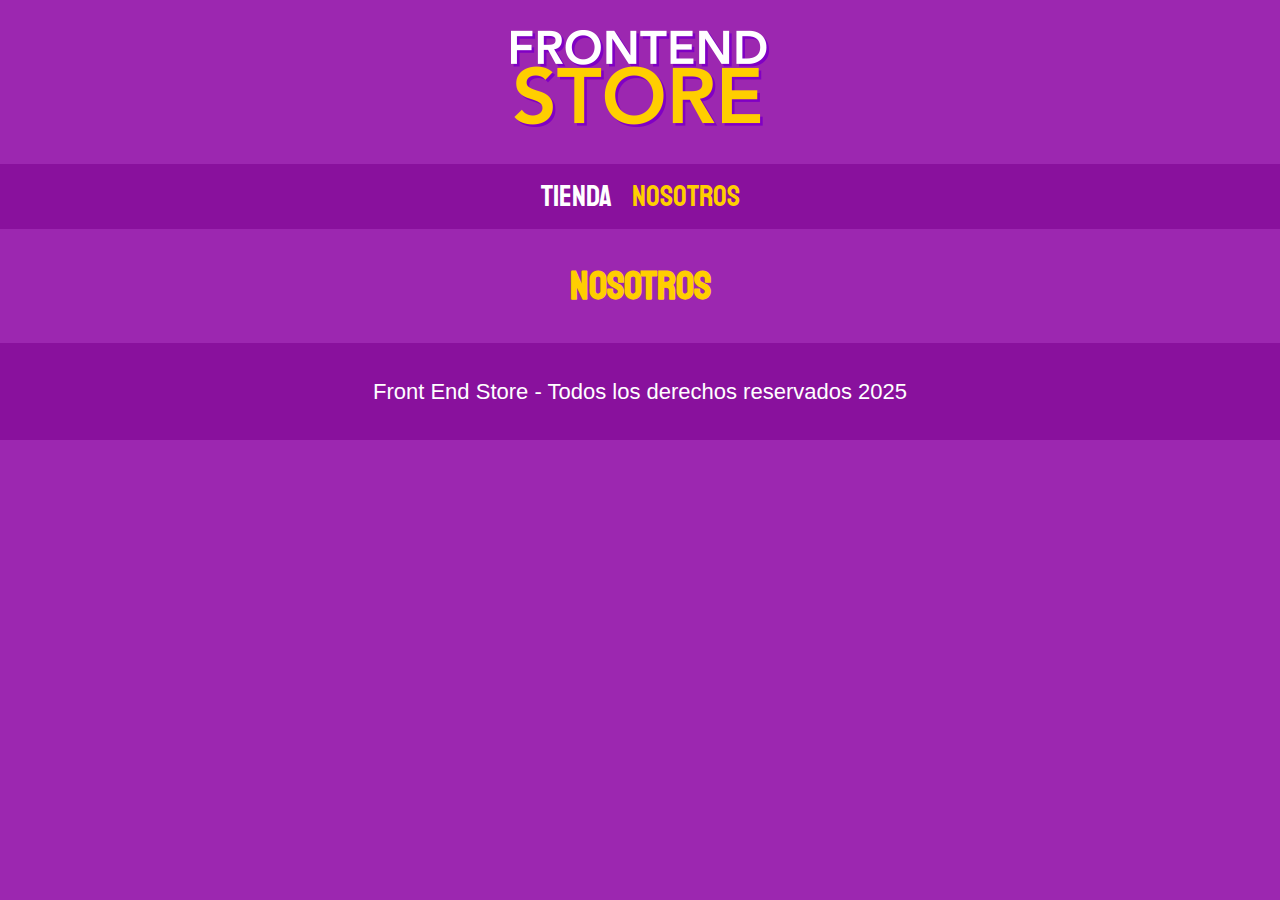
==== nosotros.html @ 0316f067 "Añadiendo productos" ====
<!DOCTYPE html>
<html lang="en">
<head>
    <meta charset="UTF-8">
    <meta name="viewport" content="width=device-width, initial-scale=1.0">
    <title>FrontEnd Store</title>
    <link rel="stylesheet" href="css/normalize.css">
    <link href="https://fonts.googleapis.com/css2?family=Staatliches&display=swap" rel="stylesheet">
    <link rel="stylesheet" href="css/styles.css">
</head>
<body>
    <header class="header">
        <a href="index.html">
            <img class="header__logo" src="img/logo.png" alt="FrontEnd Store">
        </a>
    </header>
    <nav  class="navegacion">
        <a class="navegacion__enlace" href="index.html">Tienda</a>
        <a class="navegacion__enlace navegacion__enlace--activo" href="nosotros.html">Nosotros</a>
    </nav>
    <main class="contenedor">
        <h1 class="contenedor__titulo">Nosotros</h1>

    </main>
    <footer class="footer">
        <p class="footer__text">Front End Store - Todos los derechos reservados 2025</p>
    </footer>
</body>
</html>
---- css/styles.css ----
:root {
    --primario: #9C27B0;
    --primario-oscuro: #89119D;
    --secundario: #FFCE00;
    --secundario-oscuro: rgb(233, 287, 2);
    --blanco: #fff;
    --negro: #000;

    --fuente-principal: "Staatliches", serif; 
}
html{
    box-sizing: border-box;
    font-size: 62.5%;
}
  
*,*::before,*::after{
    box-sizing: inherit;
}

/*Globales*/
body{
    background-color: var(--primario);
    font-size: 1.6rem;
    line-height: 1.5;
}
p{
    font-size: 1.8rem;
    font-family: Arial, Helvetica, sans-serif;
    color: var(--blanco);
}
a{
    text-decoration: none;
}
img{
    max-width: 100%;
}
.contenedor{
    max-width: 120rem;
    margin: 0 auto;
}
h1, h2, h3{
    text-align: center;
    color: var(--secundario);
    font-family: var(--fuente-principal);
}
h1{
    font-size: 4rem;
}
h2{
    font-size: 3.2rem;
}
h3{
    font-size: 2.4rem;
}
/*header*/
.header{
    display: flex;
    justify-content: center;
}
.header__logo{
    margin: 3rem 0;
}
/*footer*/
.footer{
background-color: var(--primario-oscuro);
padding: 1rem 0;
margin-top: 2rem;
}
.footer__text{
text-align: center;
font-size: 2.2rem;
}
/*navegacion*/
.navegacion{
background-color: var(--primario-oscuro);
padding: 1rem;
display: flex;
justify-content: center;
gap: 2rem; /*separacion nueva entre elementos*/
}
.navegacion__enlace{
font-family: var(--fuente-principal);
color: var(--blanco);
font-size: 3rem;
}
.navegacion__enlace--activo,
.navegacion__enlace:hover{
    color: var(--secundario);
}
/*grid*/
.grid{
    display: grid;
    grid-template-columns: repeat(2, 1fr);
    gap: 2rem;
}
@media (min-width: 768px){
    .grid{
        grid-template-columns: repeat(3, 1fr);
    }
}
/*Productos*/
.producto{
background-color: var(--primario-oscuro);
padding: 1rem;

}
.producto__imagen{
    width: 100%;
    position: relative;
}

.producto__nombre{
    font-size: 4rem;
}
.producto__precio{
    font-size: 2.8rem;
    color: var(--secundario);
}
.producto__nombre,
.producto__precio{
    font-family: var(--fuente-principal);
    margin: 1rem 0;
    text-align: center;
    line-height: 1.2;
}
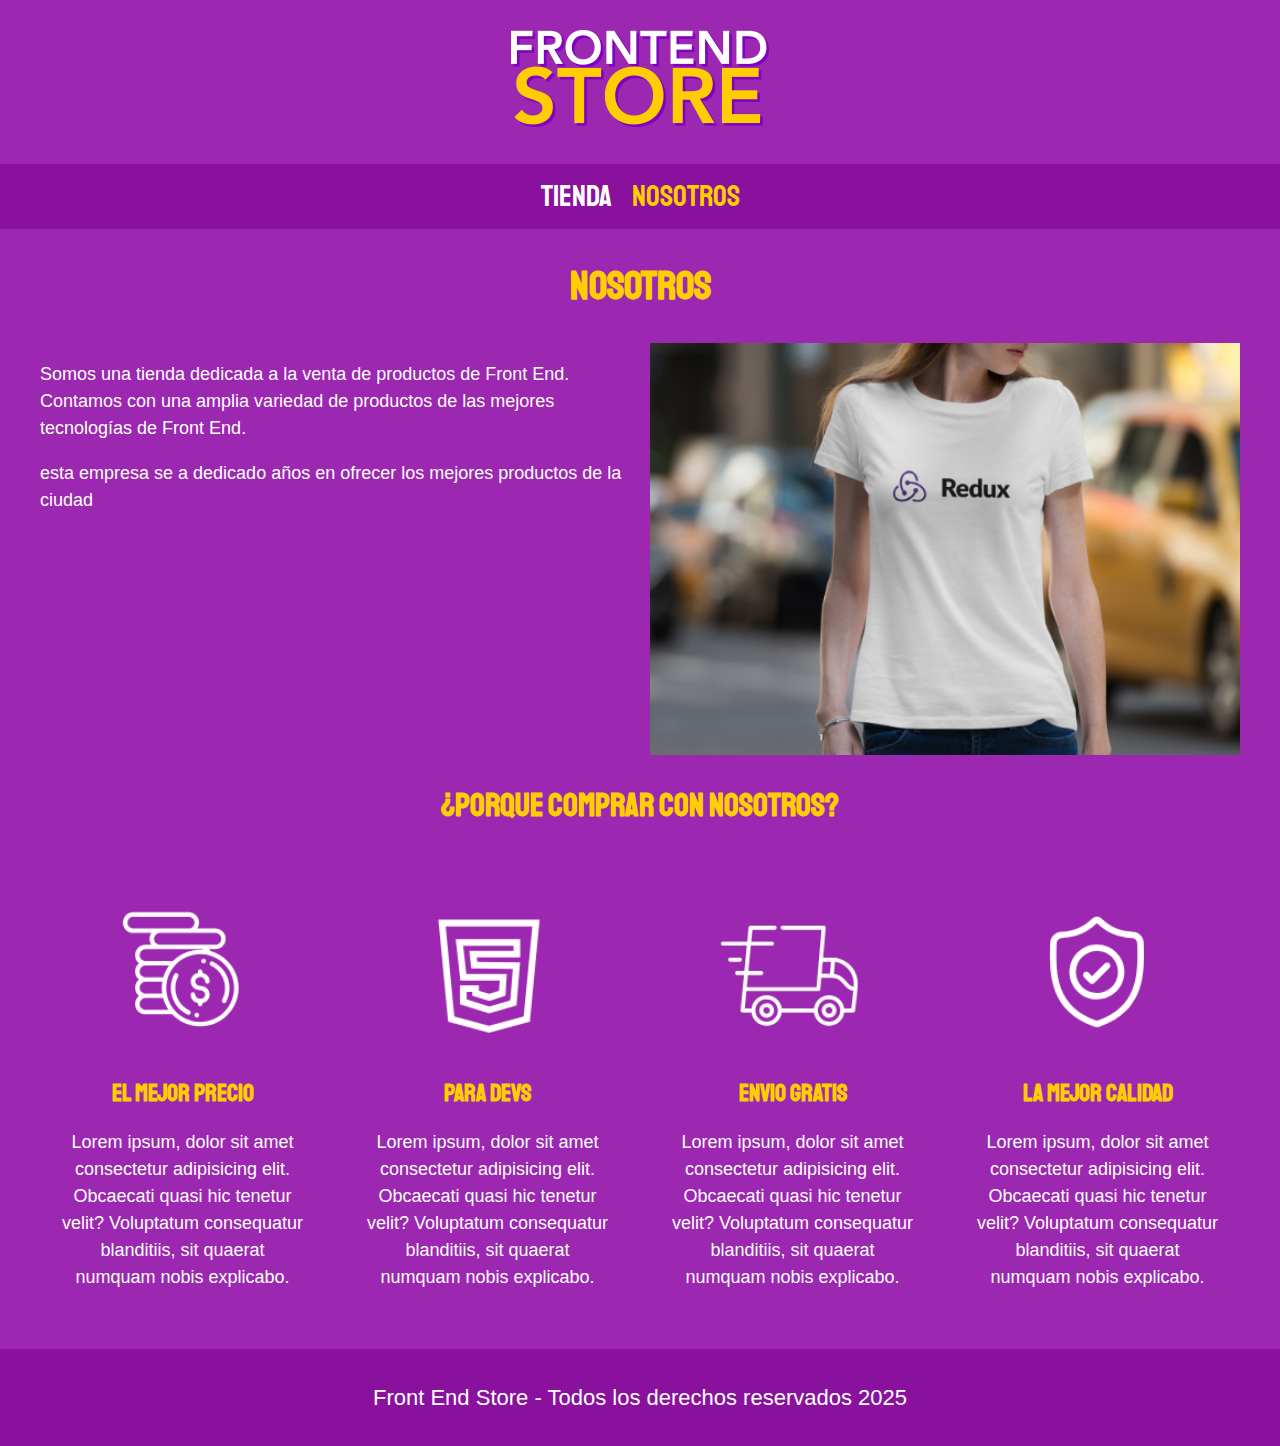
==== commit ee611e01: "seccion nosotros" ====
--- a/nosotros.html
+++ b/nosotros.html
@@ -1,5 +1,6 @@
 <!DOCTYPE html>
 <html lang="en">
+
 <head>
     <meta charset="UTF-8">
     <meta name="viewport" content="width=device-width, initial-scale=1.0">
@@ -8,22 +9,64 @@
     <link href="https://fonts.googleapis.com/css2?family=Staatliches&display=swap" rel="stylesheet">
     <link rel="stylesheet" href="css/styles.css">
 </head>
+
 <body>
     <header class="header">
         <a href="index.html">
             <img class="header__logo" src="img/logo.png" alt="FrontEnd Store">
         </a>
     </header>
-    <nav  class="navegacion">
+    <nav class="navegacion">
         <a class="navegacion__enlace" href="index.html">Tienda</a>
         <a class="navegacion__enlace navegacion__enlace--activo" href="nosotros.html">Nosotros</a>
     </nav>
     <main class="contenedor">
         <h1 class="contenedor__titulo">Nosotros</h1>
+        
+            <div class="nosotros">
+                <div class="nosotros__contenido">
+                    <p class="nosotros__contenido--texto">Somos una tienda dedicada a la venta de productos de Front End.
+                        Contamos con una amplia variedad de productos de las mejores tecnologías de Front End.</p>
+                    <p class="nosotros__contenido--texto"> esta empresa se a dedicado años en ofrecer los mejores productos de la ciudad</p>
+                    </div>
+                    <img src="img/nosotros.jpg" alt="imagen nosotros" class="nosotros__imagen">
+                    
+                </div>
+                
+            </main>
+            <section class="contenedor comprar">
+        <h2 class="comprar__titulo">¿PORQUE COMPRAR CON NOSOTROS?</h2>
+        <div class="bloques">
+            <div class="bloque">
+                <img class="bloque__imagen" src="img/icono_1.png" alt="mejor precio">
+                <h3 class="bloque__titulo">El mejor precio</h3>
+                <p>Lorem ipsum, dolor sit amet consectetur adipisicing elit. Obcaecati quasi hic tenetur velit? Voluptatum consequatur blanditiis, sit quaerat numquam nobis explicabo.</p>
 
-    </main>
+            </div><!--.bloque-->
+            <div class="bloque">
+                <img class="bloque__imagen" src="img/icono_2.png" alt="para Devs">
+                <h3 class="bloque__titulo">Para Devs</h3>
+                <p>Lorem ipsum, dolor sit amet consectetur adipisicing elit. Obcaecati quasi hic tenetur velit? Voluptatum consequatur blanditiis, sit quaerat numquam nobis explicabo.</p>
+
+            </div><!--.bloque-->
+            <div class="bloque">
+                <img class="bloque__imagen" src="img/icono_3.png" alt="Envio Gratis">
+                <h3 class="bloque__titulo">Envio Gratis</h3>
+                <p>Lorem ipsum, dolor sit amet consectetur adipisicing elit. Obcaecati quasi hic tenetur velit? Voluptatum consequatur blanditiis, sit quaerat numquam nobis explicabo.</p>
+
+            </div><!--.bloque-->
+            <div class="bloque">
+                <img class="bloque__imagen" src="img/icono_4.png" alt="La mejor calidad">
+                <h3 class="bloque__titulo">La mejor calidad</h3>
+                <p>Lorem ipsum, dolor sit amet consectetur adipisicing elit. Obcaecati quasi hic tenetur velit? Voluptatum consequatur blanditiis, sit quaerat numquam nobis explicabo.</p>
+
+            </div><!--.bloque-->
+        </div><!--.bloques-->
+
+    </section>
     <footer class="footer">
         <p class="footer__text">Front End Store - Todos los derechos reservados 2025</p>
     </footer>
 </body>
+
 </html>--- a/css/styles.css
+++ b/css/styles.css
@@ -6,120 +6,214 @@
     --blanco: #fff;
     --negro: #000;
 
-    --fuente-principal: "Staatliches", serif; 
-}
-html{
+    --fuente-principal: "Staatliches", serif;
+}
+
+html {
     box-sizing: border-box;
     font-size: 62.5%;
 }
-  
-*,*::before,*::after{
+
+*,
+*::before,
+*::after {
     box-sizing: inherit;
 }
 
 /*Globales*/
-body{
+body {
     background-color: var(--primario);
     font-size: 1.6rem;
     line-height: 1.5;
 }
-p{
+
+p {
     font-size: 1.8rem;
     font-family: Arial, Helvetica, sans-serif;
     color: var(--blanco);
 }
-a{
+
+a {
     text-decoration: none;
 }
-img{
+
+img {
     max-width: 100%;
 }
-.contenedor{
+
+.contenedor {
     max-width: 120rem;
     margin: 0 auto;
 }
-h1, h2, h3{
+
+h1,
+h2,
+h3 {
     text-align: center;
     color: var(--secundario);
     font-family: var(--fuente-principal);
 }
-h1{
+
+h1 {
     font-size: 4rem;
 }
-h2{
+
+h2 {
     font-size: 3.2rem;
 }
-h3{
+
+h3 {
     font-size: 2.4rem;
 }
+
 /*header*/
-.header{
+.header {
     display: flex;
     justify-content: center;
 }
-.header__logo{
+
+.header__logo {
     margin: 3rem 0;
 }
+
 /*footer*/
-.footer{
-background-color: var(--primario-oscuro);
-padding: 1rem 0;
-margin-top: 2rem;
-}
-.footer__text{
-text-align: center;
-font-size: 2.2rem;
-}
+.footer {
+    background-color: var(--primario-oscuro);
+    padding: 1rem 0;
+    margin-top: 2rem;
+}
+
+.footer__text {
+    text-align: center;
+    font-size: 2.2rem;
+}
+
 /*navegacion*/
-.navegacion{
-background-color: var(--primario-oscuro);
-padding: 1rem;
-display: flex;
-justify-content: center;
-gap: 2rem; /*separacion nueva entre elementos*/
-}
-.navegacion__enlace{
-font-family: var(--fuente-principal);
-color: var(--blanco);
-font-size: 3rem;
-}
+.navegacion {
+    background-color: var(--primario-oscuro);
+    padding: 1rem;
+    display: flex;
+    justify-content: center;
+    gap: 2rem;
+    /*separacion nueva entre elementos*/
+}
+
+.navegacion__enlace {
+    font-family: var(--fuente-principal);
+    color: var(--blanco);
+    font-size: 3rem;
+}
+
 .navegacion__enlace--activo,
-.navegacion__enlace:hover{
+.navegacion__enlace:hover {
     color: var(--secundario);
 }
+
 /*grid*/
-.grid{
+.grid {
     display: grid;
     grid-template-columns: repeat(2, 1fr);
     gap: 2rem;
 }
-@media (min-width: 768px){
-    .grid{
+
+@media (min-width: 768px) {
+    .grid {
         grid-template-columns: repeat(3, 1fr);
     }
 }
+
 /*Productos*/
-.producto{
-background-color: var(--primario-oscuro);
-padding: 1rem;
-
-}
-.producto__imagen{
+.producto {
+    background-color: var(--primario-oscuro);
+    padding: 1rem;
+
+}
+
+.producto__imagen {
     width: 100%;
     position: relative;
 }
 
-.producto__nombre{
+.producto__nombre {
     font-size: 4rem;
 }
-.producto__precio{
+
+.producto__precio {
     font-size: 2.8rem;
     color: var(--secundario);
 }
+
 .producto__nombre,
-.producto__precio{
+.producto__precio {
     font-family: var(--fuente-principal);
     margin: 1rem 0;
     text-align: center;
     line-height: 1.2;
+}
+
+/*Graficos*/
+.grafico {
+    min-height: 30rem;
+    background-repeat: no-repeat;
+    background-size: cover;
+    grid-column: 1/3;
+}
+
+.grafico--camisas {
+    grid-row: 2/3;
+    background-image: url("../img/grafico1.jpg");
+}
+
+.grafico--node {
+    grid-row: 8/9;
+    background-image: url("../img/grafico2.jpg");
+}
+
+@media (min-width: 768px) {
+
+    .grafico--node {
+        grid-row: 5/6;
+        grid-column: 2/4;
+    }
+}
+/*Nosotros*/
+.nosotros {
+    display: grid;
+    grid-template-rows: repeat(2, auto);
+    
+}
+
+.nosotros__imagen {
+    grid-row: 1/2;
+}
+@media (min-width: 768px) {
+    .nosotros {
+        grid-template-columns: repeat(2, 1fr);
+        column-gap: 2rem;
+    }
+    .nosotros__imagen {
+        grid-column: 2/3;
+        width: 100%;
+    }
+}
+/*Bloques*/
+.bloques{
+    display: grid;
+    grid-template-columns: repeat(2, 1fr);
+    gap: 2rem;
+}
+@media (min-width: 768px) {
+    .bloques {
+        grid-template-columns: repeat(4, 1fr);
+    }
+}
+.bloque {
+    padding: 2rem;
+    text-align: center;
+}
+.bloque__titulo{
+    margin: 0;
+}
+.bloque__imagen{
+    width: 100%;
 }